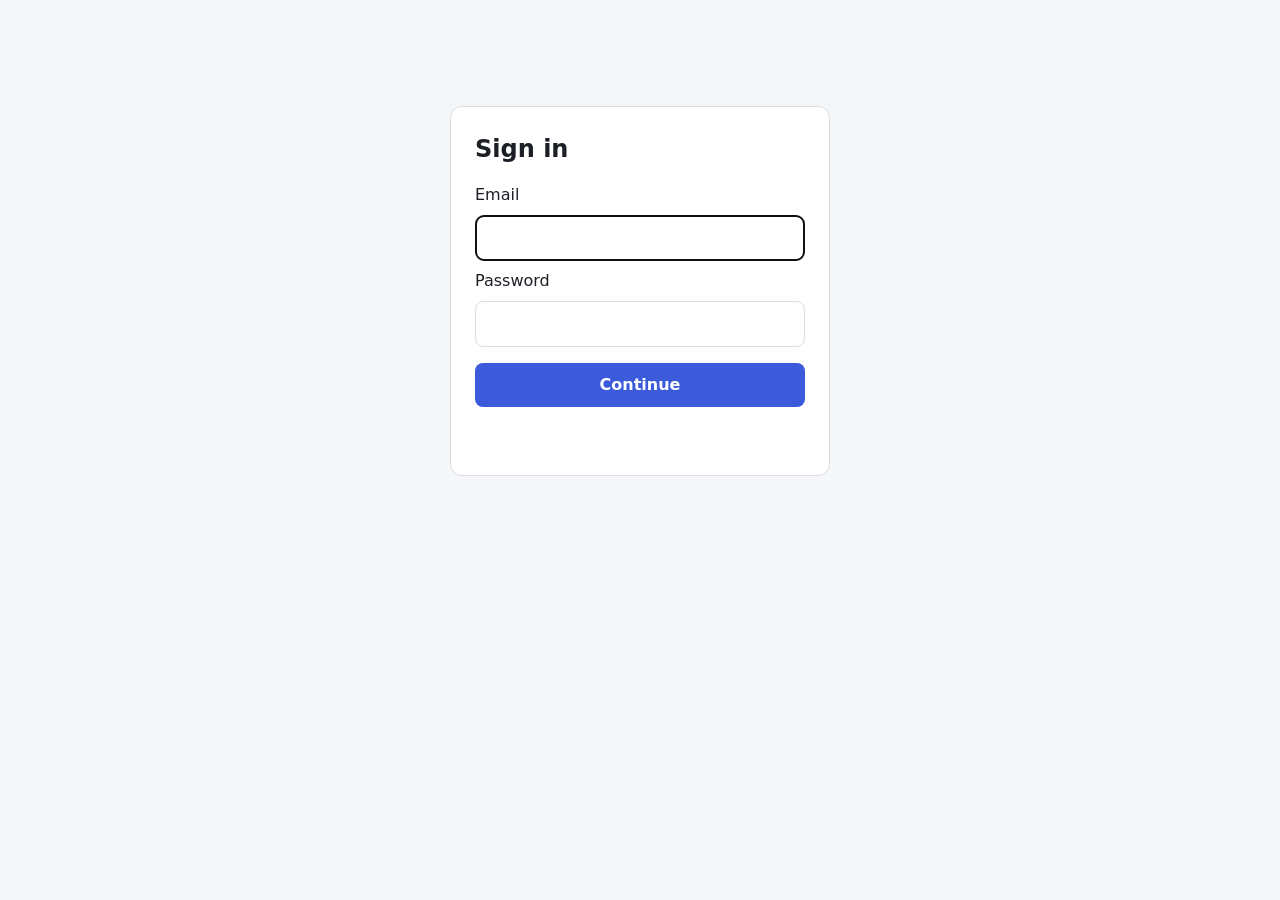
==== todo/index.html @ 6f048ddd "feat: landing page, authenticator login, and to-do list Static site for apps.clawventures.llc. One b" ====
<!doctype html>
<html lang="en">
  <head>
    <meta charset="utf-8" />
    <meta name="viewport" content="width=device-width, initial-scale=1" />
    <meta name="robots" content="noindex, nofollow" />
    <meta name="referrer" content="no-referrer" />
    <meta
      http-equiv="Content-Security-Policy"
      content="default-src 'self'; script-src 'self'; style-src 'self'; img-src 'self' data:; connect-src https://wudphhhkegjwlxuhkfht.supabase.co; base-uri 'none'; form-action 'self'"
    />
    <title>To-Do List</title>
    <link rel="icon" href="data:," />
    <link rel="stylesheet" href="../assets/style.css" />
  </head>
  <body>
    <!-- Hidden until assets/js/todo.js confirms the visitor is fully signed in. -->
    <div id="page-content" hidden>
      <header class="page-header">
        <h1>To-Do List</h1>
        <nav class="header-links">
          <a href="../index.html">All apps</a>
          <button type="button" id="sign-out-button" class="quiet-button">Sign out</button>
        </nav>
      </header>

      <main class="todo-page">
        <form id="add-task-form" class="add-task-form">
          <label for="new-task-title" class="visually-hidden">New task</label>
          <input
            id="new-task-title"
            type="text"
            placeholder="Add a task"
            maxlength="500"
            autocomplete="off"
          />
          <button type="submit" class="primary-button">Add</button>
        </form>

        <p id="status-message" class="error-message" role="status"></p>

        <ul id="open-task-list" class="task-list"></ul>
        <p id="empty-message" class="empty-message" hidden>Nothing to do. Add a task above.</p>

        <details id="done-section" class="done-section" hidden>
          <summary>Done (<span id="done-count">0</span>)</summary>
          <ul id="done-task-list" class="task-list is-done-list"></ul>
        </details>
      </main>
    </div>

    <script src="../assets/js/vendor/supabase-js-2.112.0.umd.js"></script>
    <script type="module" src="../assets/js/todo.js"></script>
  </body>
</html>
---- assets/style.css ----
/* One stylesheet for the landing page, login page and to-do list.
   Colours are variables so light and dark mode share every rule below. */
:root {
  --page-background: #f5f6f8;
  --card-background: #ffffff;
  --text: #1c1f26;
  --muted-text: #5f6673;
  --border: #d9dde4;
  --accent: #3b5bdb;
  --accent-text: #ffffff;
  --danger: #c92a2a;
  --drag-highlight: #e7ecff;
}

@media (prefers-color-scheme: dark) {
  :root {
    --page-background: #14161a;
    --card-background: #1e2127;
    --text: #e8eaee;
    --muted-text: #9aa1ad;
    --border: #353a44;
    --accent: #748ffc;
    --accent-text: #10131a;
    --danger: #ff8787;
    --drag-highlight: #2a3152;
  }
}

* {
  box-sizing: border-box;
}

body {
  margin: 0;
  padding: 16px;
  background: var(--page-background);
  color: var(--text);
  font: 16px/1.5 system-ui, -apple-system, 'Segoe UI', Roboto, sans-serif;
}

h1 {
  margin: 0;
  font-size: 1.5rem;
}

h2 {
  margin: 0 0 4px;
  font-size: 1.125rem;
}

a {
  color: var(--accent);
}

.visually-hidden {
  position: absolute;
  width: 1px;
  height: 1px;
  overflow: hidden;
  clip-path: inset(50%);
}

/* ---- Shared layout ---- */

.page-header,
.app-grid,
.todo-page {
  max-width: 720px;
  margin: 0 auto;
}

.page-header {
  display: flex;
  align-items: center;
  justify-content: space-between;
  gap: 12px;
  padding: 8px 0 20px;
}

.header-links {
  display: flex;
  align-items: center;
  gap: 16px;
}

/* ---- Buttons and inputs ---- */

input[type='text'],
input[type='email'],
input[type='password'] {
  width: 100%;
  padding: 10px 12px;
  border: 1px solid var(--border);
  border-radius: 8px;
  background: var(--card-background);
  color: var(--text);
  font: inherit;
}

button {
  font: inherit;
  cursor: pointer;
}

.primary-button {
  padding: 10px 18px;
  border: 0;
  border-radius: 8px;
  background: var(--accent);
  color: var(--accent-text);
  font-weight: 600;
}

.quiet-button {
  padding: 6px 10px;
  border: 1px solid var(--border);
  border-radius: 8px;
  background: transparent;
  color: var(--muted-text);
}

.error-message {
  min-height: 1.5em;
  margin: 8px 0;
  color: var(--danger);
}

.small-print {
  color: var(--muted-text);
  font-size: 0.875rem;
  overflow-wrap: anywhere;
}

/* ---- Landing page ---- */

.app-grid {
  display: grid;
  grid-template-columns: repeat(auto-fill, minmax(200px, 1fr));
  gap: 16px;
}

.app-box {
  display: block;
  padding: 20px;
  border: 1px solid var(--border);
  border-radius: 12px;
  background: var(--card-background);
  color: var(--text);
  text-decoration: none;
}

.app-box p {
  margin: 0;
  color: var(--muted-text);
}

a.app-box:hover,
a.app-box:focus-visible {
  border-color: var(--accent);
}

.app-box.is-not-connected {
  opacity: 0.55;
}

/* ---- Login page ---- */

.login-card {
  max-width: 380px;
  margin: 10vh auto 0;
  padding: 24px;
  border: 1px solid var(--border);
  border-radius: 12px;
  background: var(--card-background);
}

.login-card form {
  display: grid;
  gap: 8px;
  margin: 16px 0 12px;
}

.login-card .primary-button {
  margin-top: 8px;
}

.authenticator-qr {
  display: block;
  width: 200px;
  height: 200px;
  margin: 0 auto;
  /* QR codes need a light background to scan, including in dark mode. */
  background: #ffffff;
  padding: 8px;
  border-radius: 8px;
}

/* ---- To-do list ---- */

.add-task-form {
  display: flex;
  gap: 8px;
}

.task-list {
  margin: 0;
  padding: 0;
  list-style: none;
}

.task-row {
  display: flex;
  align-items: center;
  gap: 8px;
  margin-bottom: 8px;
  padding: 8px 10px;
  border: 1px solid var(--border);
  border-radius: 10px;
  background: var(--card-background);
}

.task-row.is-dragging {
  border-color: var(--accent);
  background: var(--drag-highlight);
}

.drag-handle {
  padding: 6px 8px;
  border: 0;
  background: transparent;
  color: var(--muted-text);
  font-size: 1.25rem;
  line-height: 1;
  cursor: grab;
  /* Without this, a touch drag on the handle scrolls the page instead. */
  touch-action: none;
}

.task-checkbox {
  width: 22px;
  height: 22px;
  flex: none;
  accent-color: var(--accent);
}

.task-title,
.task-title-input {
  flex: 1;
  min-width: 0;
  overflow-wrap: anywhere;
}

.icon-button {
  flex: none;
  padding: 6px 8px;
  border: 0;
  background: transparent;
  color: var(--muted-text);
}

.icon-button:hover {
  color: var(--text);
}

.is-done-list .task-title {
  color: var(--muted-text);
  text-decoration: line-through;
}

.empty-message {
  color: var(--muted-text);
}

.done-section {
  margin-top: 24px;
}

.done-section summary {
  margin-bottom: 8px;
  color: var(--muted-text);
  cursor: pointer;
}
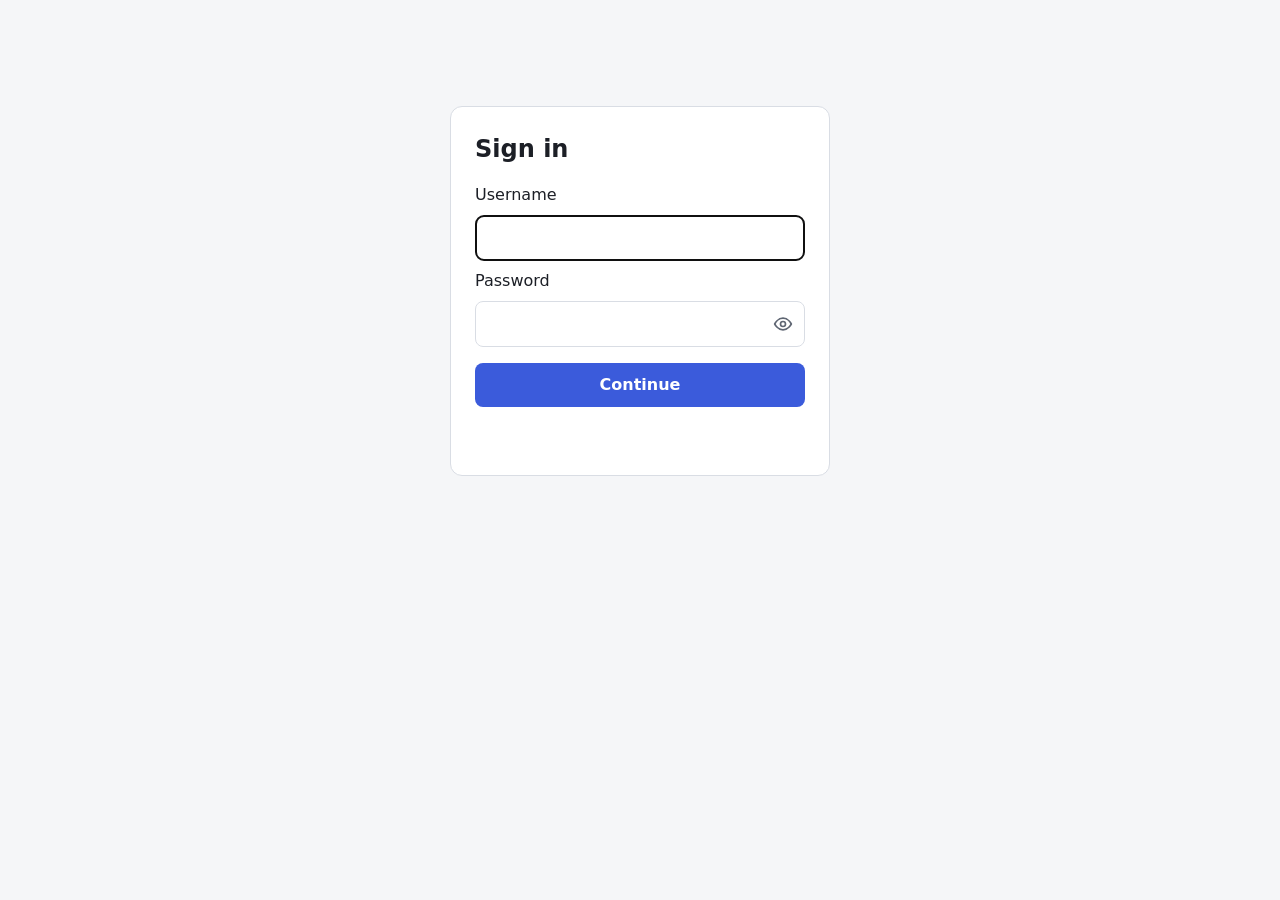
==== commit 7234c8fb: "feat: keep deleted to-do tasks in a Deleted section; show-password button To-do list: Delete now mar" ====
--- a/todo/index.html
+++ b/todo/index.html
@@ -46,6 +46,12 @@
           <summary>Done (<span id="done-count">0</span>)</summary>
           <ul id="done-task-list" class="task-list is-done-list"></ul>
         </details>
+
+        <!-- Deleted tasks are kept here so they can be restored. -->
+        <details id="deleted-section" class="done-section" hidden>
+          <summary>Deleted (<span id="deleted-count">0</span>)</summary>
+          <ul id="deleted-task-list" class="task-list is-deleted-list"></ul>
+        </details>
       </main>
     </div>
 
--- a/assets/style.css
+++ b/assets/style.css
@@ -133,6 +133,15 @@
 
 /* ---- Landing page ---- */
 
+.notice {
+  max-width: 720px;
+  margin: 0 auto 16px;
+  padding: 10px 14px;
+  border: 1px solid var(--border);
+  border-radius: 10px;
+  color: var(--muted-text);
+}
+
 .app-grid {
   display: grid;
   grid-template-columns: repeat(auto-fill, minmax(200px, 1fr));
@@ -182,6 +191,52 @@
 
 .login-card .primary-button {
   margin-top: 8px;
+}
+
+/* Password box with the show/hide eye button sitting inside its right edge. */
+.password-field {
+  position: relative;
+}
+
+.password-field input {
+  /* Room for the eye button, so typed text never runs underneath it. */
+  padding-right: 44px;
+}
+
+.password-reveal-button {
+  position: absolute;
+  top: 0;
+  right: 0;
+  display: flex;
+  align-items: center;
+  justify-content: center;
+  width: 44px;
+  height: 100%;
+  padding: 0;
+  border: 0;
+  background: transparent;
+  color: var(--muted-text);
+}
+
+.password-reveal-button:hover {
+  color: var(--text);
+}
+
+.password-reveal-button svg {
+  fill: none;
+  stroke: currentColor;
+  stroke-width: 2;
+  stroke-linecap: round;
+  stroke-linejoin: round;
+}
+
+/* The slash through the eye appears only while the password is visible. */
+.password-reveal-button .eye-slash {
+  display: none;
+}
+
+.password-reveal-button[aria-pressed='true'] .eye-slash {
+  display: inline;
 }
 
 .authenticator-qr {
@@ -267,6 +322,26 @@
   text-decoration: line-through;
 }
 
+.is-deleted-list .task-title {
+  color: var(--muted-text);
+}
+
+/* "Finished" / "Not finished" tag on a row in the Deleted section. */
+.finished-label {
+  flex: none;
+  padding: 2px 8px;
+  border: 1px solid var(--border);
+  border-radius: 999px;
+  color: var(--muted-text);
+  font-size: 0.8rem;
+  white-space: nowrap;
+}
+
+.finished-label.is-finished {
+  border-color: var(--accent);
+  color: var(--accent);
+}
+
 .empty-message {
   color: var(--muted-text);
 }
